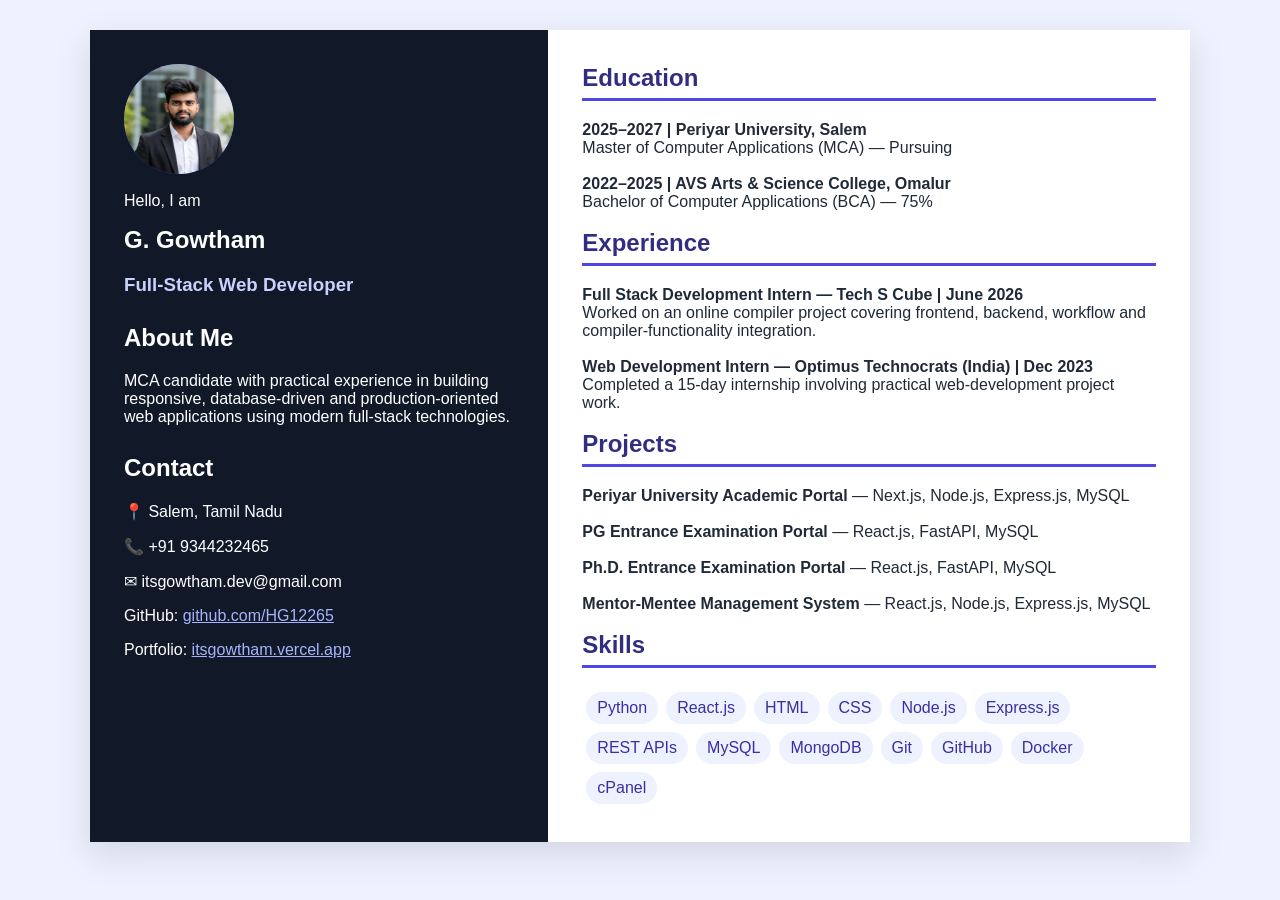
==== 02_cv/index.html @ beb14f17 "WT" ====
<!DOCTYPE html>
<html lang="en">
<head>
  <meta charset="UTF-8">
  <meta name="viewport" content="width=device-width, initial-scale=1.0">
  <title>Gowtham CV</title>
  <style>
    *{box-sizing:border-box} body{margin:0;font-family:Arial,sans-serif;background:#eef2ff;color:#1f2937}
    .cv{max-width:1100px;margin:30px auto;background:#fff;display:grid;grid-template-columns:1fr 1.4fr;box-shadow:0 12px 35px rgba(0,0,0,.12)}
    .left{padding:34px;background:#111827;color:#fff}.right{padding:34px}
    img{width:110px;height:110px;border-radius:50%;background:#4f46e5;display:grid;place-items:center;font-size:34px;font-weight:bold;margin-bottom:18px}
    h1,h2,h3{margin-top:0}.tag{color:#c7d2fe}.section{margin-top:28px}.skill{display:inline-block;background:#eef2ff;color:#3730a3;padding:7px 11px;border-radius:20px;margin:4px}
    a{color:#a5b4fc}.right h2{border-bottom:3px solid #4f46e5;padding-bottom:6px;color:#312e81}.item{margin-bottom:18px}
  </style>
</head>
<body>
<div class="cv">
  <aside class="left">
      <img src="my-photo.png"
    <p>Hello, I am</p><h1>G. Gowtham</h1><h3 class="tag">Full-Stack Web Developer</h3>
    <div class="section"><h2>About Me</h2><p>MCA candidate with practical experience in building responsive, database-driven and production-oriented web applications using modern full-stack technologies.</p></div>
    <div class="section"><h2>Contact</h2><p>📍 Salem, Tamil Nadu</p><p>📞 +91 9344232465</p><p>✉ itsgowtham.dev@gmail.com</p><p>GitHub: <a href="https://github.com/HG12265">github.com/HG12265</a></p><p>Portfolio: <a href="https://itsgowtham.vercel.app">itsgowtham.vercel.app</a></p></div>
  </aside>
  <main class="right">
    <h2>Education</h2>
    <div class="item"><strong>2025–2027 | Periyar University, Salem</strong><br>Master of Computer Applications (MCA) — Pursuing</div>
    <div class="item"><strong>2022–2025 | AVS Arts &amp; Science College, Omalur</strong><br>Bachelor of Computer Applications (BCA) — 75%</div>
    <h2>Experience</h2>
    <div class="item"><strong>Full Stack Development Intern — Tech S Cube | June 2026</strong><br>Worked on an online compiler project covering frontend, backend, workflow and compiler-functionality integration.</div>
    <div class="item"><strong>Web Development Intern — Optimus Technocrats (India) | Dec 2023</strong><br>Completed a 15-day internship involving practical web-development project work.</div>
    <h2>Projects</h2>
    <div class="item"><strong>Periyar University Academic Portal</strong> — Next.js, Node.js, Express.js, MySQL</div>
    <div class="item"><strong>PG Entrance Examination Portal</strong> — React.js, FastAPI, MySQL</div>
    <div class="item"><strong>Ph.D. Entrance Examination Portal</strong> — React.js, FastAPI, MySQL</div>
    <div class="item"><strong>Mentor-Mentee Management System</strong> — React.js, Node.js, Express.js, MySQL</div>
    <h2>Skills</h2>
    <span class="skill">Python</span><span class="skill">React.js</span><span class="skill">HTML</span><span class="skill">CSS</span><span class="skill">Node.js</span><span class="skill">Express.js</span><span class="skill">REST APIs</span><span class="skill">MySQL</span><span class="skill">MongoDB</span><span class="skill">Git</span><span class="skill">GitHub</span><span class="skill">Docker</span><span class="skill">cPanel</span>
  </main>
</div>
</body>
</html>
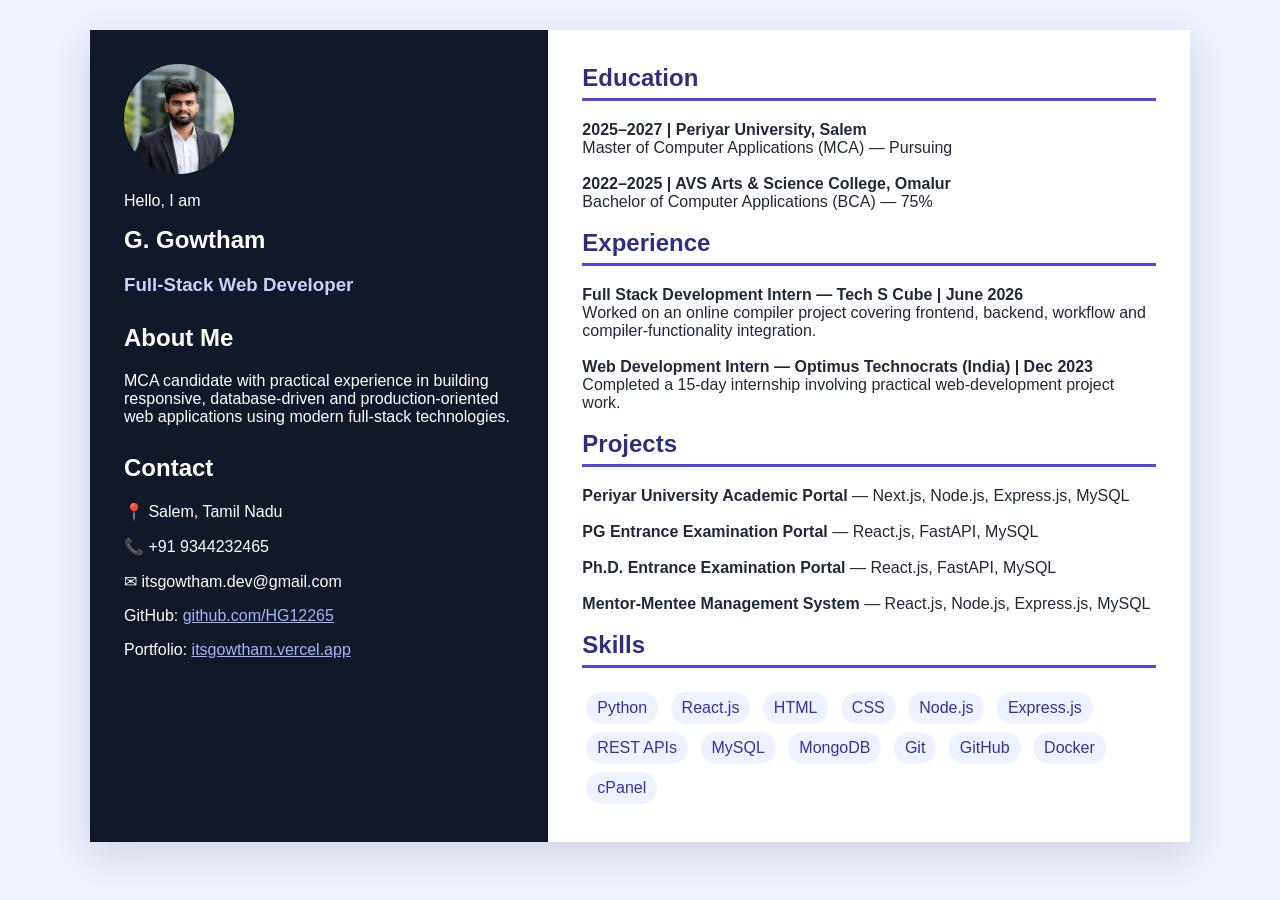
==== commit f34af125: "FINAL-WT" ====
--- a/02_cv/index.html
+++ b/02_cv/index.html
@@ -1,41 +1,203 @@
 <!DOCTYPE html>
 <html lang="en">
 <head>
-  <meta charset="UTF-8">
-  <meta name="viewport" content="width=device-width, initial-scale=1.0">
-  <title>Gowtham CV</title>
-  <style>
-    *{box-sizing:border-box} body{margin:0;font-family:Arial,sans-serif;background:#eef2ff;color:#1f2937}
-    .cv{max-width:1100px;margin:30px auto;background:#fff;display:grid;grid-template-columns:1fr 1.4fr;box-shadow:0 12px 35px rgba(0,0,0,.12)}
-    .left{padding:34px;background:#111827;color:#fff}.right{padding:34px}
-    img{width:110px;height:110px;border-radius:50%;background:#4f46e5;display:grid;place-items:center;font-size:34px;font-weight:bold;margin-bottom:18px}
-    h1,h2,h3{margin-top:0}.tag{color:#c7d2fe}.section{margin-top:28px}.skill{display:inline-block;background:#eef2ff;color:#3730a3;padding:7px 11px;border-radius:20px;margin:4px}
-    a{color:#a5b4fc}.right h2{border-bottom:3px solid #4f46e5;padding-bottom:6px;color:#312e81}.item{margin-bottom:18px}
-  </style>
+    <meta charset="UTF-8">
+    <meta name="viewport" content="width=device-width, initial-scale=1.0">
+    <title>Gowtham CV</title>
+
+    <style>
+        * {
+            box-sizing: border-box;
+        }
+
+        body {
+            margin: 0;
+            font-family: Arial, sans-serif;
+            background: #eef2ff;
+            color: #1f2937;
+        }
+
+        .cv {
+            max-width: 1100px;
+            margin: 30px auto;
+            background: #fff;
+            display: grid;
+            grid-template-columns: 1fr 1.4fr;
+            box-shadow: 0 12px 35px rgba(0, 0, 0, .12);
+        }
+
+        .left {
+            padding: 34px;
+            background: #111827;
+            color: #fff;
+        }
+
+        .right {
+            padding: 34px;
+        }
+
+        img {
+            width: 110px;
+            height: 110px;
+            border-radius: 50%;
+            background: #4f46e5;
+            display: grid;
+            place-items: center;
+            font-size: 34px;
+            font-weight: bold;
+            margin-bottom: 18px;
+        }
+
+        h1,
+        h2,
+        h3 {
+            margin-top: 0;
+        }
+
+        .tag {
+            color: #c7d2fe;
+        }
+
+        .section {
+            margin-top: 28px;
+        }
+
+        .skill {
+            display: inline-block;
+            background: #eef2ff;
+            color: #3730a3;
+            padding: 7px 11px;
+            border-radius: 20px;
+            margin: 4px;
+        }
+
+        a {
+            color: #a5b4fc;
+        }
+
+        .right h2 {
+            border-bottom: 3px solid #4f46e5;
+            padding-bottom: 6px;
+            color: #312e81;
+        }
+
+        .item {
+            margin-bottom: 18px;
+        }
+    </style>
 </head>
+
 <body>
-<div class="cv">
-  <aside class="left">
-      <img src="my-photo.png"
-    <p>Hello, I am</p><h1>G. Gowtham</h1><h3 class="tag">Full-Stack Web Developer</h3>
-    <div class="section"><h2>About Me</h2><p>MCA candidate with practical experience in building responsive, database-driven and production-oriented web applications using modern full-stack technologies.</p></div>
-    <div class="section"><h2>Contact</h2><p>📍 Salem, Tamil Nadu</p><p>📞 +91 9344232465</p><p>✉ itsgowtham.dev@gmail.com</p><p>GitHub: <a href="https://github.com/HG12265">github.com/HG12265</a></p><p>Portfolio: <a href="https://itsgowtham.vercel.app">itsgowtham.vercel.app</a></p></div>
-  </aside>
-  <main class="right">
-    <h2>Education</h2>
-    <div class="item"><strong>2025–2027 | Periyar University, Salem</strong><br>Master of Computer Applications (MCA) — Pursuing</div>
-    <div class="item"><strong>2022–2025 | AVS Arts &amp; Science College, Omalur</strong><br>Bachelor of Computer Applications (BCA) — 75%</div>
-    <h2>Experience</h2>
-    <div class="item"><strong>Full Stack Development Intern — Tech S Cube | June 2026</strong><br>Worked on an online compiler project covering frontend, backend, workflow and compiler-functionality integration.</div>
-    <div class="item"><strong>Web Development Intern — Optimus Technocrats (India) | Dec 2023</strong><br>Completed a 15-day internship involving practical web-development project work.</div>
-    <h2>Projects</h2>
-    <div class="item"><strong>Periyar University Academic Portal</strong> — Next.js, Node.js, Express.js, MySQL</div>
-    <div class="item"><strong>PG Entrance Examination Portal</strong> — React.js, FastAPI, MySQL</div>
-    <div class="item"><strong>Ph.D. Entrance Examination Portal</strong> — React.js, FastAPI, MySQL</div>
-    <div class="item"><strong>Mentor-Mentee Management System</strong> — React.js, Node.js, Express.js, MySQL</div>
-    <h2>Skills</h2>
-    <span class="skill">Python</span><span class="skill">React.js</span><span class="skill">HTML</span><span class="skill">CSS</span><span class="skill">Node.js</span><span class="skill">Express.js</span><span class="skill">REST APIs</span><span class="skill">MySQL</span><span class="skill">MongoDB</span><span class="skill">Git</span><span class="skill">GitHub</span><span class="skill">Docker</span><span class="skill">cPanel</span>
-  </main>
-</div>
+    <div class="cv">
+        <aside class="left">
+            <img src="my-photo.png">
+
+            <p>Hello, I am</p>
+            <h1>G. Gowtham</h1>
+            <h3 class="tag">Full-Stack Web Developer</h3>
+
+            <div class="section">
+                <h2>About Me</h2>
+
+                <p>
+                    MCA candidate with practical experience in building responsive,
+                    database-driven and production-oriented web applications using
+                    modern full-stack technologies.
+                </p>
+            </div>
+
+            <div class="section">
+                <h2>Contact</h2>
+
+                <p>📍 Salem, Tamil Nadu</p>
+                <p>📞 +91 9344232465</p>
+                <p>✉ itsgowtham.dev@gmail.com</p>
+
+                <p>
+                    GitHub:
+                    <a href="https://github.com/HG12265">
+                        github.com/HG12265
+                    </a>
+                </p>
+
+                <p>
+                    Portfolio:
+                    <a href="https://itsgowtham.vercel.app">
+                        itsgowtham.vercel.app
+                    </a>
+                </p>
+            </div>
+        </aside>
+
+        <main class="right">
+            <h2>Education</h2>
+
+            <div class="item">
+                <strong>2025–2027 | Periyar University, Salem</strong>
+                <br>
+                Master of Computer Applications (MCA) — Pursuing
+            </div>
+
+            <div class="item">
+                <strong>2022–2025 | AVS Arts &amp; Science College, Omalur</strong>
+                <br>
+                Bachelor of Computer Applications (BCA) — 75%
+            </div>
+
+            <h2>Experience</h2>
+
+            <div class="item">
+                <strong>Full Stack Development Intern — Tech S Cube | June 2026</strong>
+                <br>
+                Worked on an online compiler project covering frontend, backend,
+                workflow and compiler-functionality integration.
+            </div>
+
+            <div class="item">
+                <strong>Web Development Intern — Optimus Technocrats (India) | Dec 2023</strong>
+                <br>
+                Completed a 15-day internship involving practical web-development
+                project work.
+            </div>
+
+            <h2>Projects</h2>
+
+            <div class="item">
+                <strong>Periyar University Academic Portal</strong>
+                — Next.js, Node.js, Express.js, MySQL
+            </div>
+
+            <div class="item">
+                <strong>PG Entrance Examination Portal</strong>
+                — React.js, FastAPI, MySQL
+            </div>
+
+            <div class="item">
+                <strong>Ph.D. Entrance Examination Portal</strong>
+                — React.js, FastAPI, MySQL
+            </div>
+
+            <div class="item">
+                <strong>Mentor-Mentee Management System</strong>
+                — React.js, Node.js, Express.js, MySQL
+            </div>
+
+            <h2>Skills</h2>
+
+            <span class="skill">Python</span>
+            <span class="skill">React.js</span>
+            <span class="skill">HTML</span>
+            <span class="skill">CSS</span>
+            <span class="skill">Node.js</span>
+            <span class="skill">Express.js</span>
+            <span class="skill">REST APIs</span>
+            <span class="skill">MySQL</span>
+            <span class="skill">MongoDB</span>
+            <span class="skill">Git</span>
+            <span class="skill">GitHub</span>
+            <span class="skill">Docker</span>
+            <span class="skill">cPanel</span>
+        </main>
+    </div>
 </body>
 </html>
